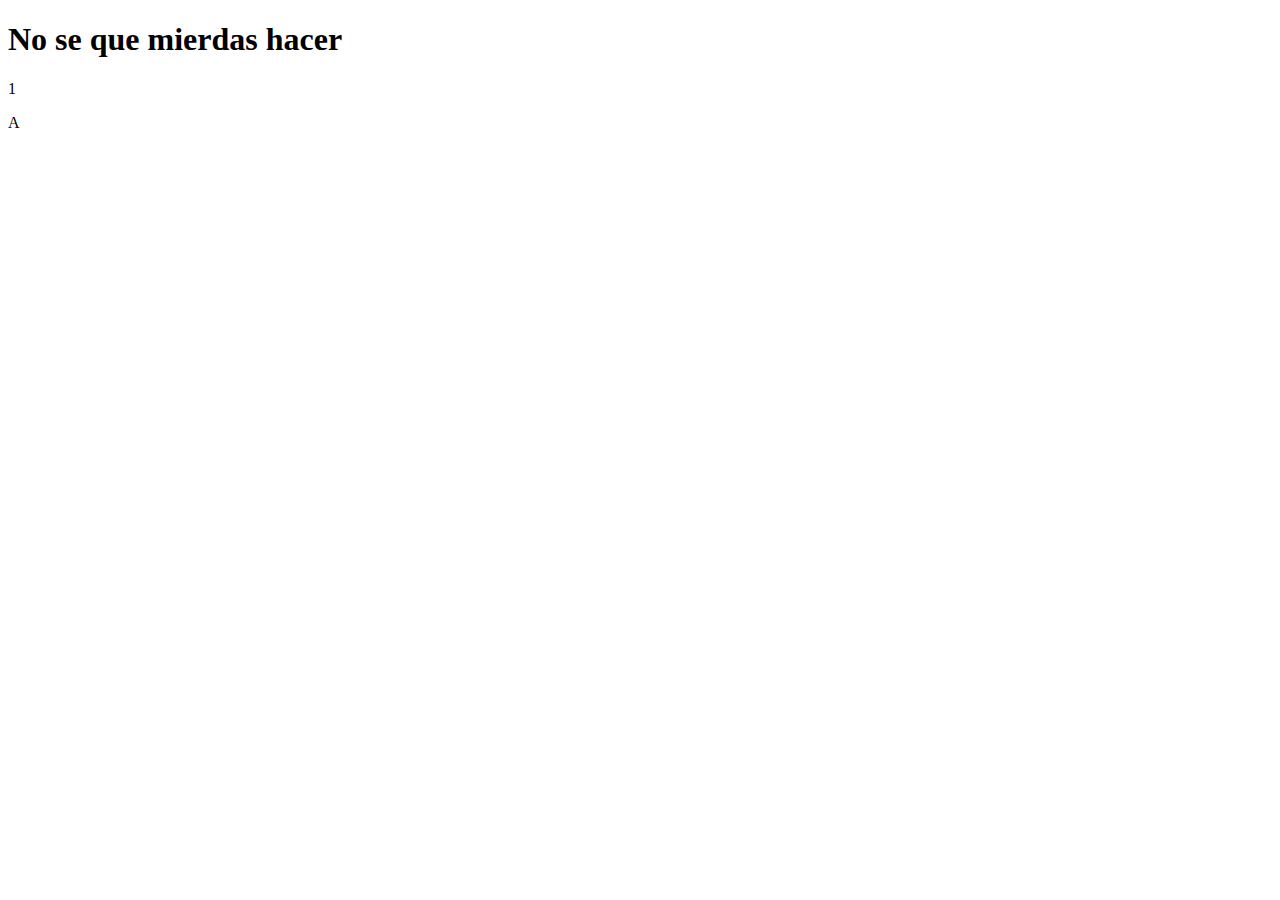
==== index.html @ 81aa06e8 "Update index.html" ====
<!DOCTYPE html>
<html lang="en">
<head>
    <meta charset="UTF-8">
    <meta http-equiv="X-UA-Compatible" content="IE=edge">
    <meta name="viewport" content="width=device-width, initial-scale=1.0">
    <title>Document</title>
</head>
<body>
    <h1>No se que mierdas hacer</h1>
    <li>1</li>
    <p>A<p>
</body>
</html>
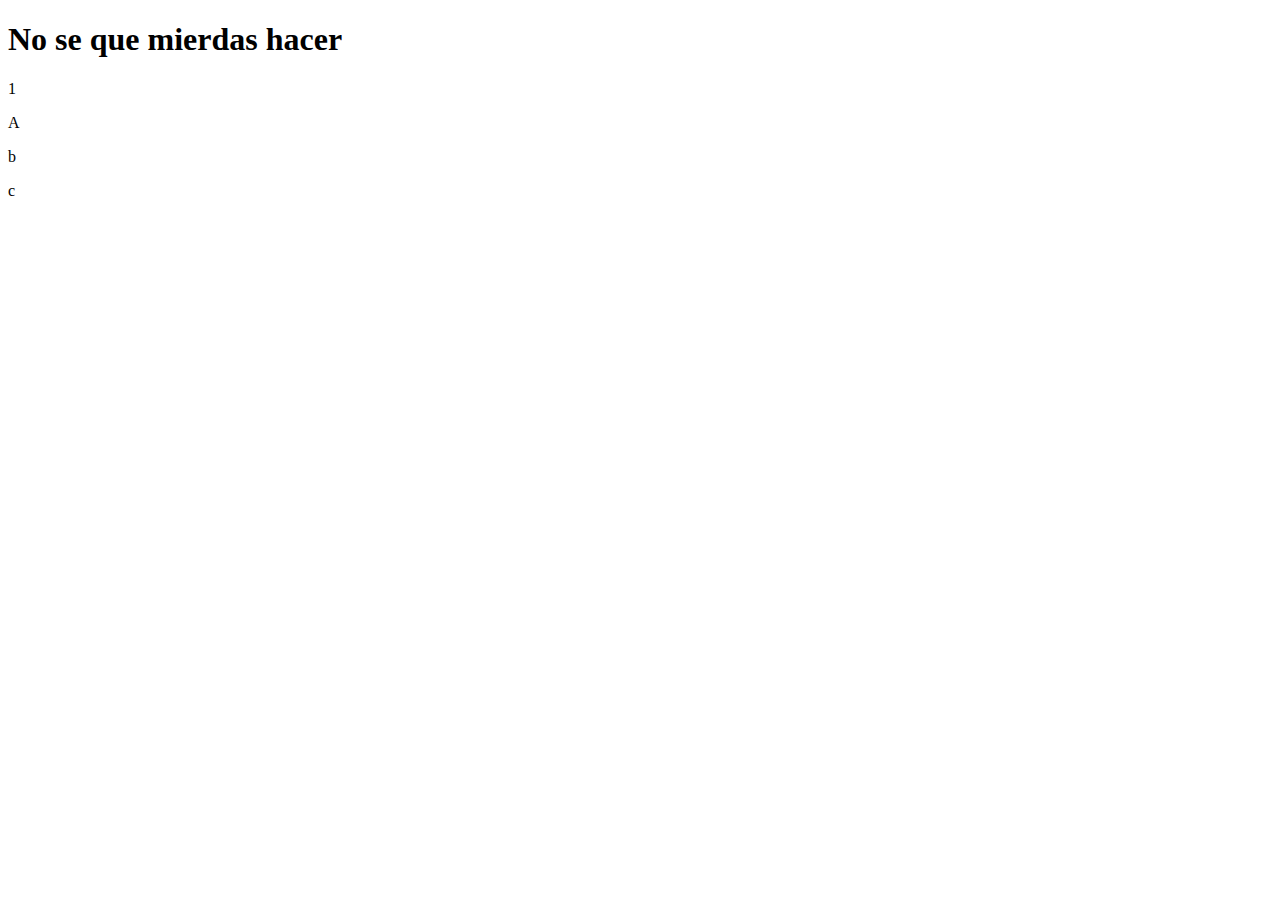
==== commit ea1ab02f: "ok" ====
--- a/index.html
+++ b/index.html
@@ -10,5 +10,7 @@
     <h1>No se que mierdas hacer</h1>
     <li>1</li>
     <p>A<p>
+        <p>b</p>
+        <p>c</p>
 </body>
 </html>
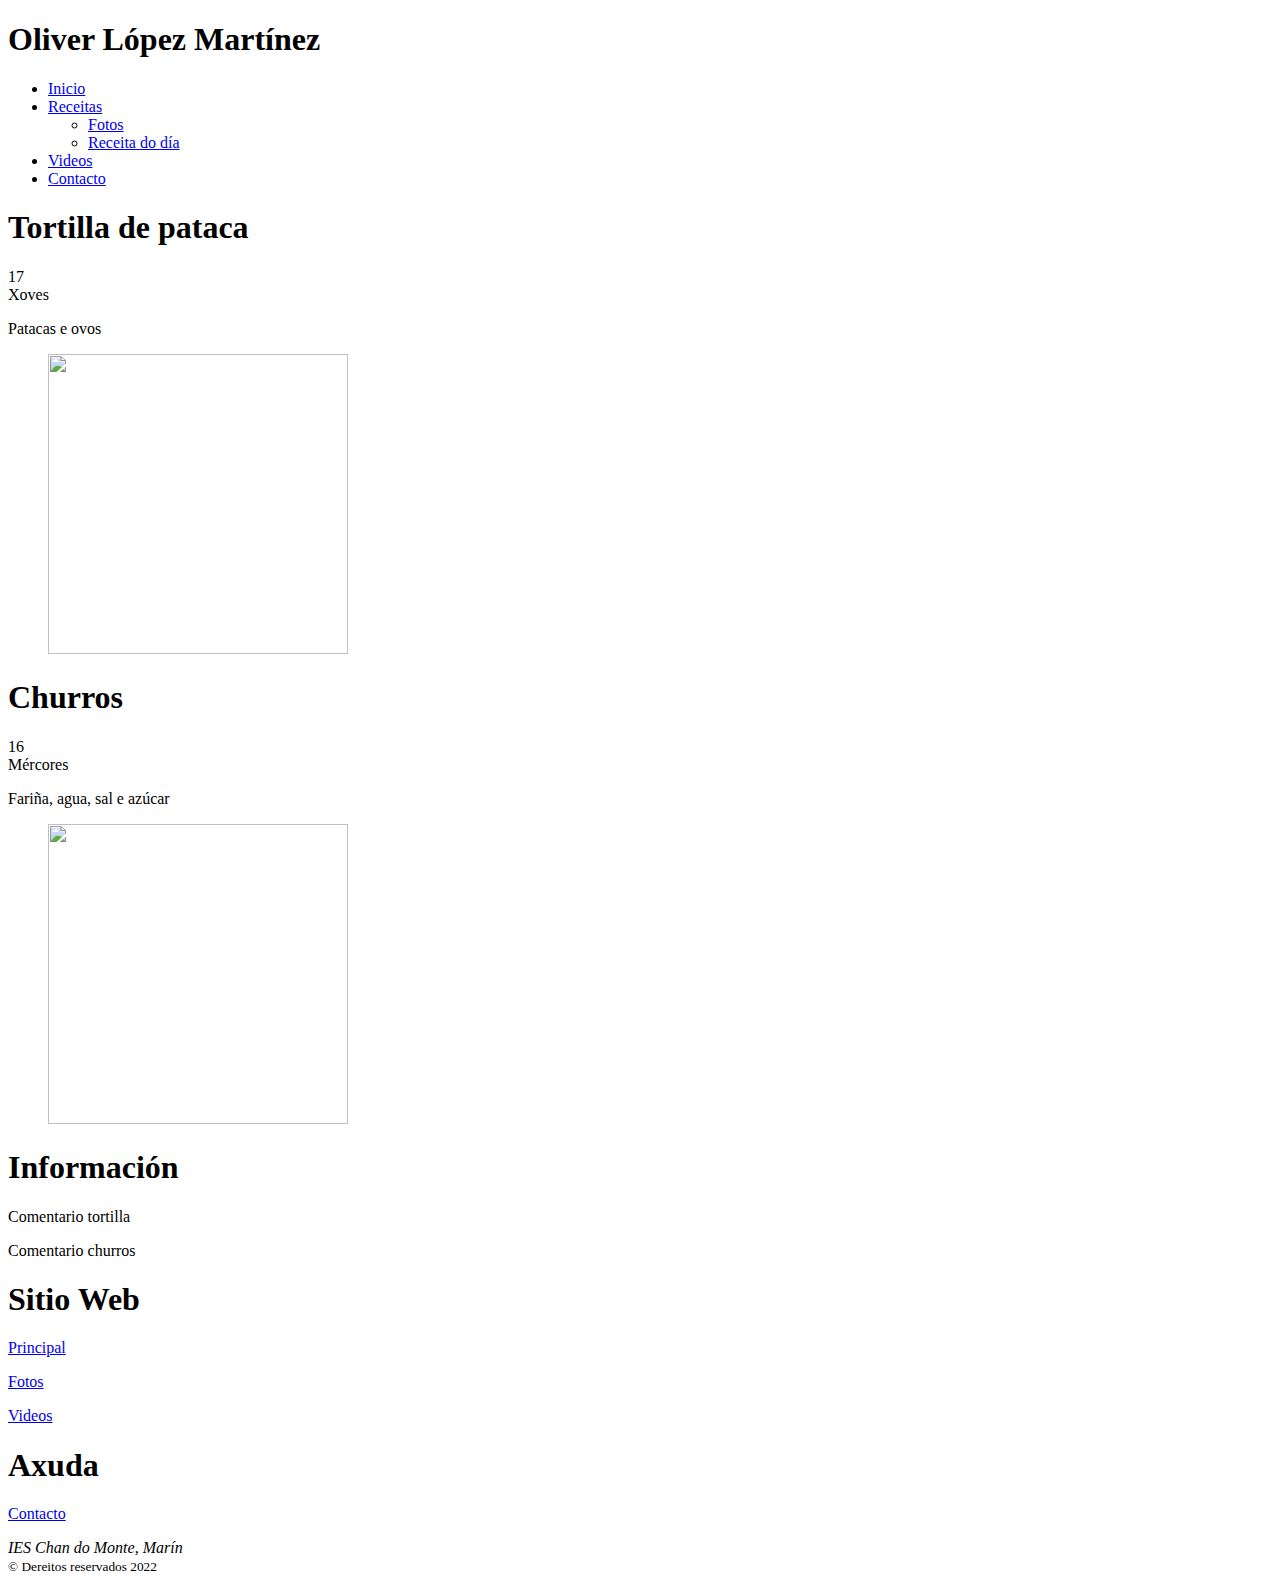
==== commit 470d2006: "nuevo" ====
--- a/index.html
+++ b/index.html
@@ -1,16 +1,92 @@
 <!DOCTYPE html>
-<html lang="en">
-<head>
-    <meta charset="UTF-8">
-    <meta http-equiv="X-UA-Compatible" content="IE=edge">
-    <meta name="viewport" content="width=device-width, initial-scale=1.0">
-    <title>Document</title>
-</head>
-<body>
-    <h1>No se que mierdas hacer</h1>
-    <li>1</li>
-    <p>A<p>
-        <p>b</p>
-        <p>c</p>
-</body>
-</html>
+<html lang="es">
+    <head>
+        <link rel="stylesheet" type="text/css" href="estilos/principal.css">
+        <title>Exame AWEB 22/23 Oliver</title>
+        
+        <meta charset="utf-8">
+        <meta name="description" content="Este e un documneto HTML5">
+        <meta name="keywords" content="Exmae, AWEB">
+        
+    </head>
+    <body>
+        <header id="cabeceralogo">
+            <div>
+                <h1>Oliver López Martínez</h1>
+            </div>
+           
+        </header>
+        <nav id="menuprincipal">
+            <div>
+                <ul id="listamenu">
+                    <li><a href="index.html">Inicio</a></li>
+                    <li><a href="recetas.html">Receitas</a>
+                        <ul>
+                            <li><a href="fotos.html">Fotos</a></li>
+                            <li><a href="ReceitaDoDia.html">Receita do día</a></li>
+                            
+                        </ul>
+                    </li>
+                    <li><a href="videos.html">Videos</a></li>
+                    <li><a href="contacto.html">Contacto</a></li>
+                </ul>
+            </div>
+        </nav>
+        <main>
+            <div>
+                <section id="articulosprincipales">
+                    <article>
+                        <h1>Tortilla de pataca </h1>
+                        <time datetime="2022-11-17" pubdate>
+                            <div class="numerodia">17</div>
+                            <div class="nombredia">Xoves</div>
+                        </time>
+                        <p>Patacas e ovos</p>
+                        <figure>
+                            <img src="imaxes/tortillapataca.jpg"  width="300" height="300">
+                        </figure>
+                    </article>
+                    <article> 
+                        <h1> Churros </h1>
+                        <time datetime="2022-12-16" pubdate>
+                            <div class="numerodia">16</div>
+                            <div class="nombredia">Mércores</div>
+                        </time>
+                        <p>Fariña, agua, sal e azúcar</p>
+                        <figure>
+                            <img src="imaxes/chocochurros.jpg"  width="300" height="300" >
+                            
+                        
+                            
+                        </figure>
+                    </article>
+                </section>
+                <aside id="infoadicional">
+                    <h1>Información </h1>
+                    <p>Comentario tortilla</p>
+                    <p>Comentario churros</p>
+                </aside>
+                <div class="recuperar"></div>
+            </div>
+        </main>
+        <footer id="pielogo">
+            <div>
+                <section class="seccionpie">
+                    <h1>Sitio Web</h1>
+                    <p><a href="index.html">Principal</a></p>
+                    <p><a href="fotos.html">Fotos</a></p>
+                    <p><a href="videos.html">Videos</a></p>
+                </section>
+                <section class="seccionpie">
+                    <h1>Axuda</h1>
+                    <p><a href="contacto.html">Contacto</a></p>
+                </section>
+                <section class="seccionpie">
+                    <address>IES Chan do Monte, Marín</address>
+                    <small>&copy; Dereitos reservados 2022</small>
+                </section>
+                <div class="recuperar"></div>
+            </div>
+        </footer>
+    </body>
+</html>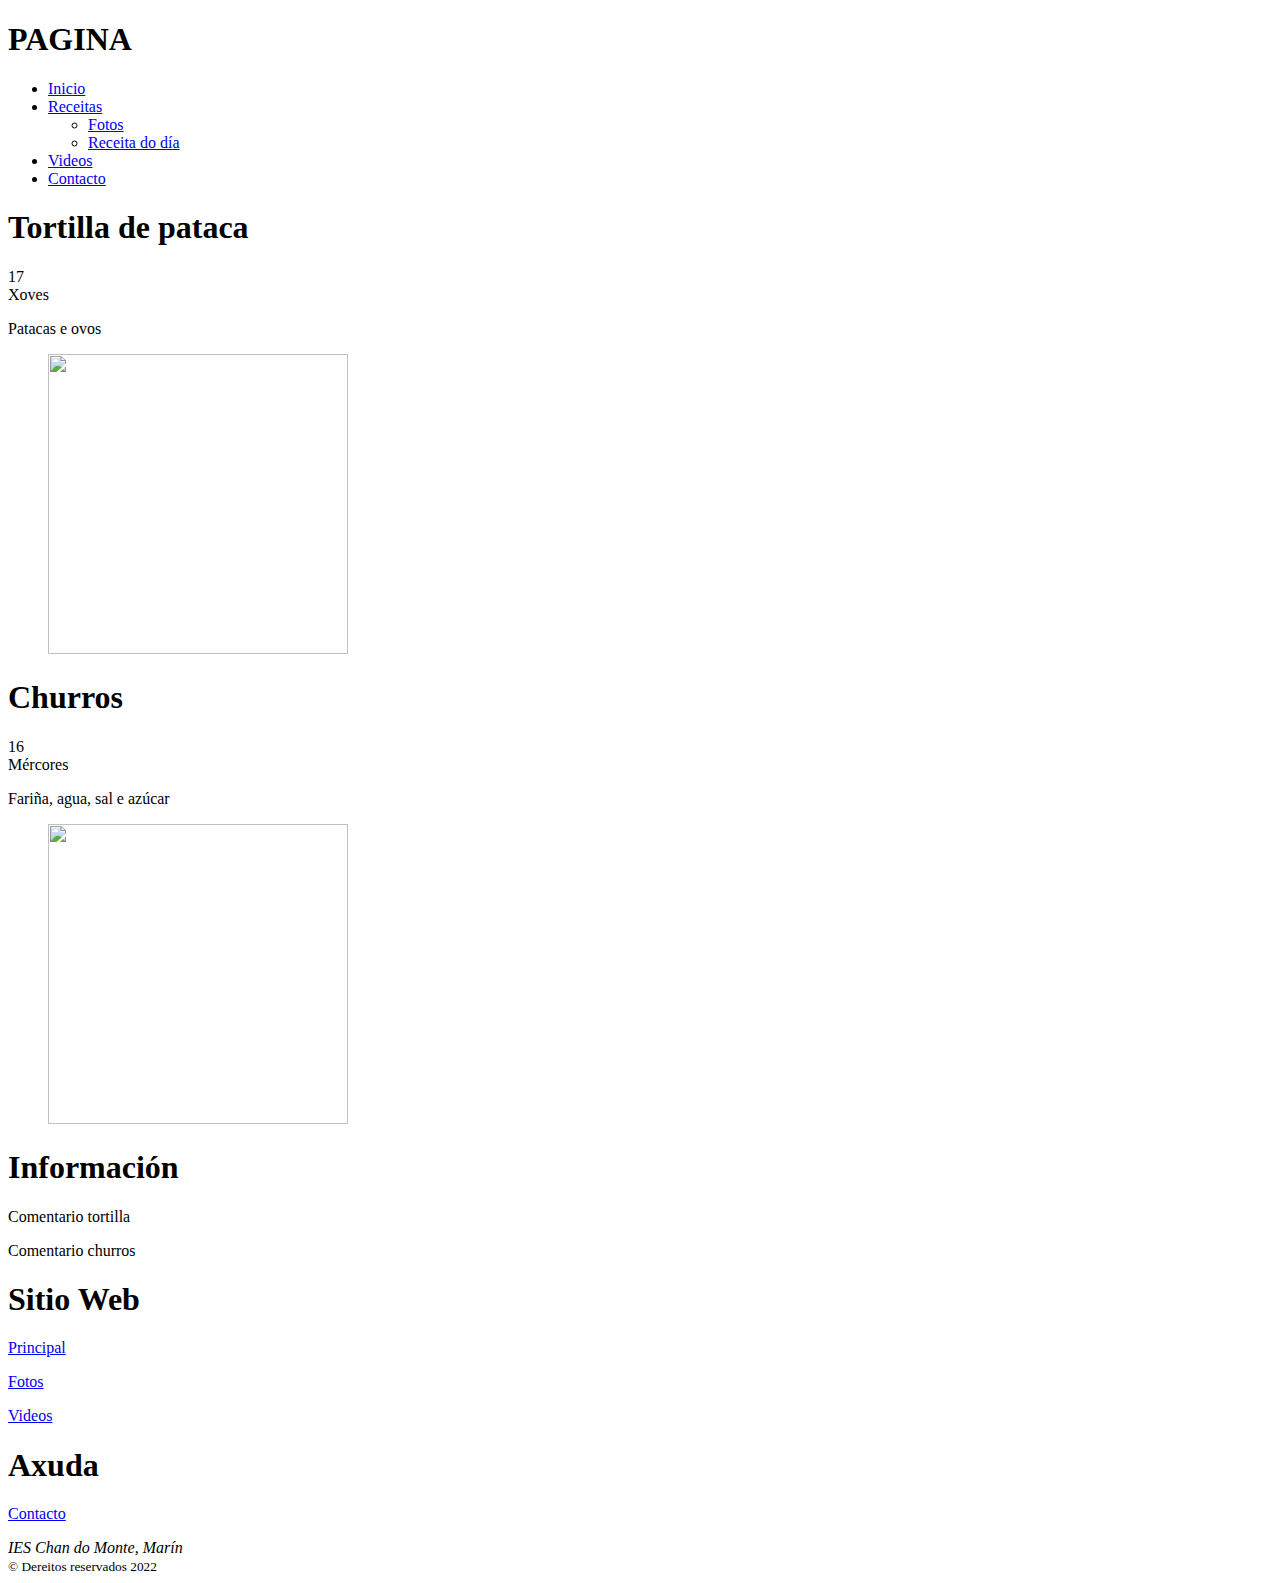
==== commit 09af74d5: "SI" ====
--- a/index.html
+++ b/index.html
@@ -12,7 +12,7 @@
     <body>
         <header id="cabeceralogo">
             <div>
-                <h1>Oliver López Martínez</h1>
+                <h1>PAGINA</h1>
             </div>
            
         </header>
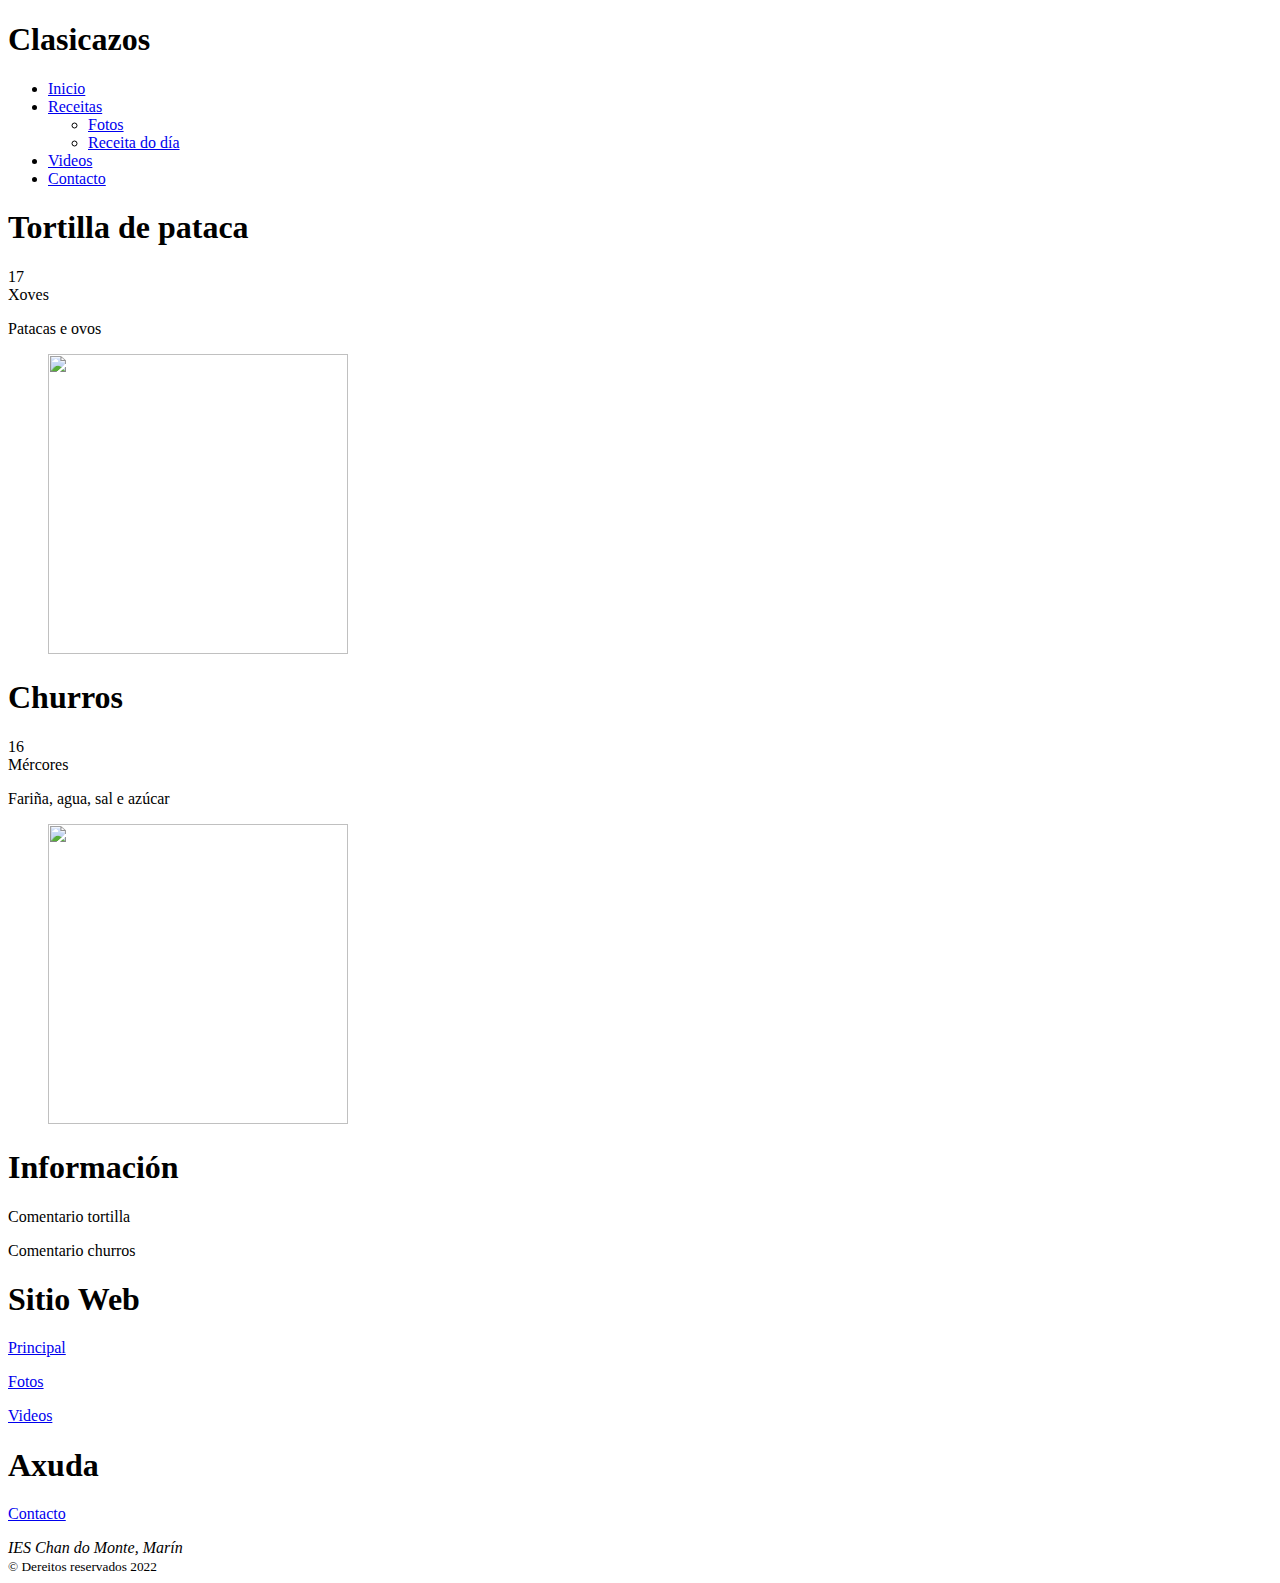
==== commit 89c9b872: "si" ====
--- a/index.html
+++ b/index.html
@@ -12,7 +12,7 @@
     <body>
         <header id="cabeceralogo">
             <div>
-                <h1>PAGINA</h1>
+                <h1>Clasicazos</h1>
             </div>
            
         </header>
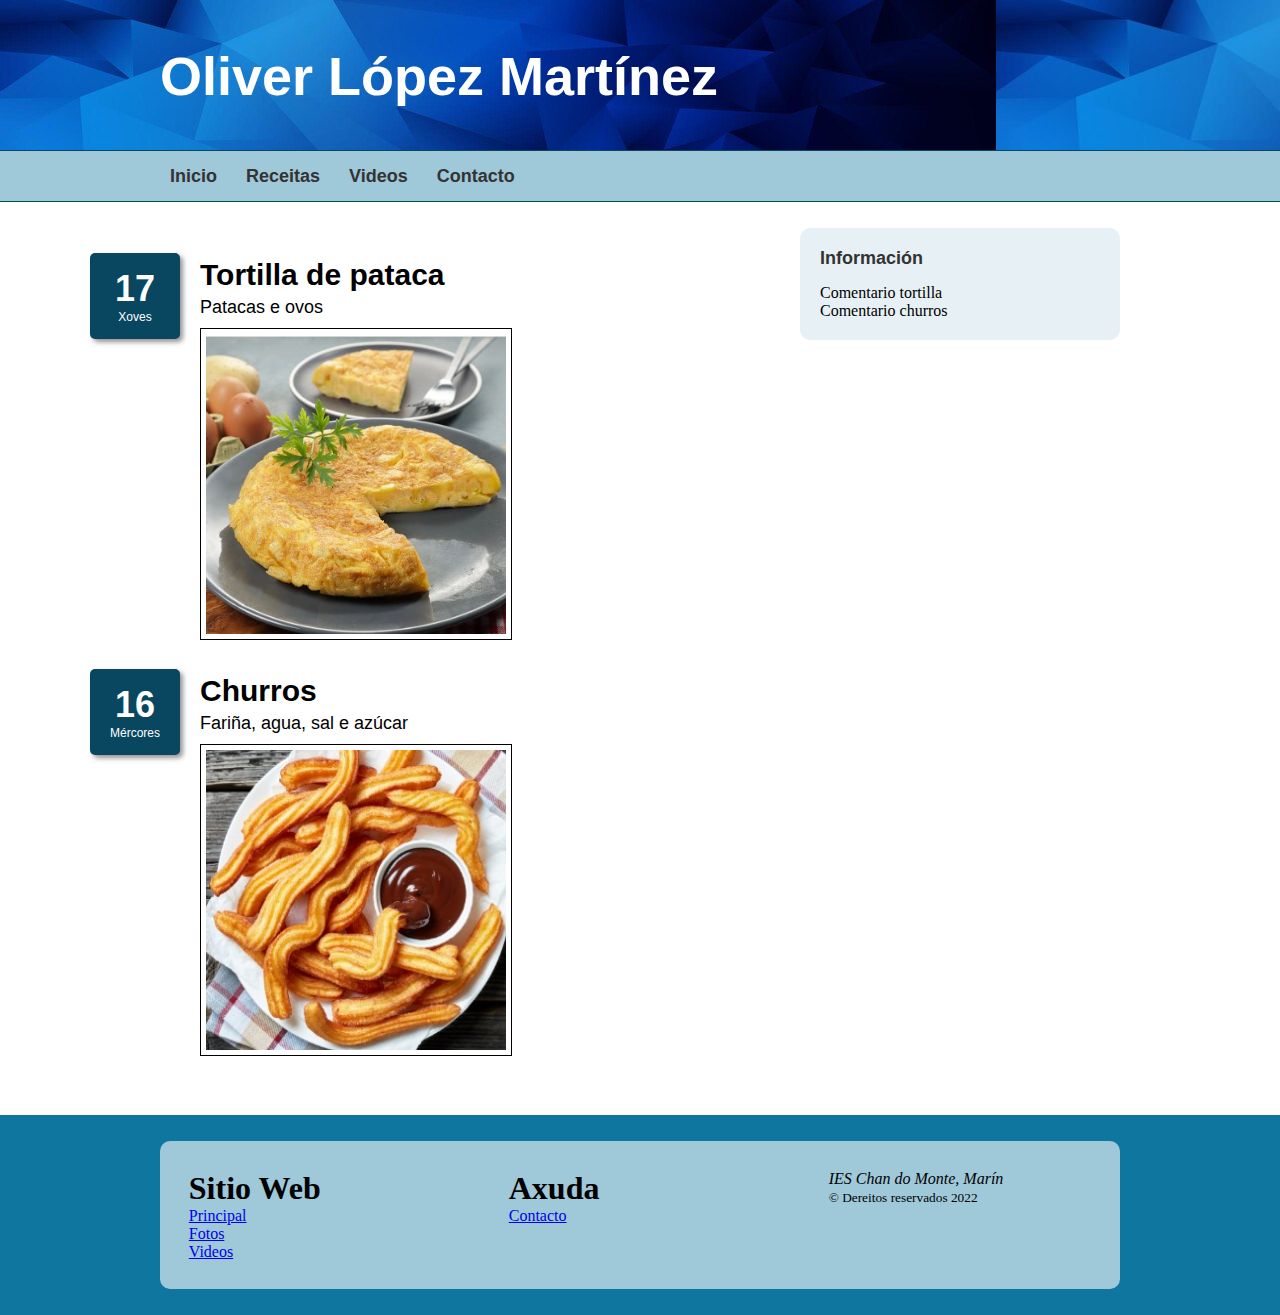
==== commit 221ad696: "dios santo" ====
--- a/index.html
+++ b/index.html
@@ -12,7 +12,7 @@
     <body>
         <header id="cabeceralogo">
             <div>
-                <h1>Clasicazos</h1>
+                <h1>Oliver López Martínez</h1>
             </div>
            
         </header>
--- a/estilos/principal.css
+++ b/estilos/principal.css
@@ -0,0 +1,171 @@
+* {
+    margin: 0px;
+    padding: 0px;
+}
+#cabeceralogo {
+    justify-content: center;	
+    width: 96%;
+    height: 150px;
+    padding: 0% 2%;
+    background-color: #0F76A0;
+    background-image: url("../imaxes/fondoazul.jpg");
+}
+#cabeceralogo > div {
+    width: 960px;
+    margin: 0px auto;
+    padding-top: 45px;  
+}
+#cabeceralogo h1 {
+    font: bold 54px Arial, sans-serif;
+    color: #FFFFFF;
+}
+#menuprincipal {
+    width: 96%;
+    height: 50px;
+    padding: 0% 2%;
+    background-color: #9FC8D9;
+    border-top: 1px solid #094660;
+    border-bottom: 1px solid #094660;
+}
+#menuprincipal > div {
+    width: 960px;
+    margin: 0px auto;
+}
+#menuprincipal li {
+    display: inline-block;
+    height: 35px;
+    padding: 15px 10px 0px 10px;
+    margin-right: 5px;
+}
+#menuprincipal li:hover {
+ background-color: #6FACC6;
+}
+#menuprincipal a {
+    font: bold 18px Arial, sans-serif;
+    color: #333333;
+    text-decoration: none;
+}
+#listamenu > li {
+    position: relative;
+    display: inline-block;
+    height: 35px;
+    padding: 15px 10px 0px 10px;
+    margin-right: 5px;
+}
+#listamenu li > ul {
+    display: none;
+    position: absolute;
+    top: 50px;
+    left: 0px;
+    background-color: #9FC8D9;
+    box-shadow: 3px 3px 5px rgba(100, 100, 100, 0.7);
+    border-radius: 0px 0px 5px 5px;
+    list-style: none;
+    z-index: 1000;
+}
+#listamenu li > ul > li {
+    width: 120px;
+    height: 35px;
+    padding-top: 15px;
+    padding-left: 10px;
+}
+#listamenu li:hover ul {
+    display: block;
+}
+#listamenu a {
+    font: bold 18px Arial, sans-serif;
+    color: #333333;
+    text-decoration: none;
+}
+#menuprincipal li:hover {
+    background-color: #6FACC6;
+}
+
+main {
+    width: 96%;
+    padding: 2%;
+    /*background-image: url("../imaxes/fondoazul.jpg"); apartado_f*/ 
+}
+main > div {
+    width: 960px;
+    margin: 0px auto;
+}
+#articulosprincipales {
+    float: left;
+    width: 620px;
+    padding-top: 30px;
+    background-color: #FFFFFF;
+    border-radius: 10px;
+    
+}
+#infoadicional {
+    float: right;
+    width: 280px;
+    padding: 20px;
+    background-color: #E7F1F5;
+    border-radius: 10px;
+}
+#infoadicional h1 {
+    font: bold 18px Arial, sans-serif;
+    color: #333333;
+    margin-bottom: 15px;
+}
+.recuperar {
+    clear: both;
+}
+article {
+    position: relative;
+    padding: 0px 40px 20px 40px;
+}
+article time {
+    display: block;
+    position: absolute;
+    top: -5px;
+    left: -70px;
+    width: 80px;
+    padding: 15px 5px;
+    background-color: #094660;
+    box-shadow: 3px 3px 5px rgba(100, 100, 100, 0.7);
+    border-radius: 5px;
+}
+.numerodia {
+    font: bold 36px Verdana, sans-serif;
+    color: #FFFFFF;
+    text-align: center;
+}
+.nombredia {
+    font: 12px Verdana, sans-serif;
+    color: #FFFFFF;
+    text-align: center;
+}
+article h1 {
+    margin-bottom: 5px;
+    font: bold 30px Georgia, sans-serif;
+}
+article p {
+    font: 18px Georgia, sans-serif;
+}
+figure {
+    margin: 10px 0px;
+}
+figure img {
+    padding: 5px;
+    border: 1px solid;
+}
+#pielogo {
+    width: 96%;
+    padding: 2%;
+    background-color: #0F76A0;
+}
+#pielogo > div {
+    width: 960px;
+    margin: 0px auto;
+    background-color: #9FC8D9;
+    border-radius: 10px;
+}
+
+.seccionpie {
+    float: left;
+    width: 27.33%;
+    padding: 3%;
+}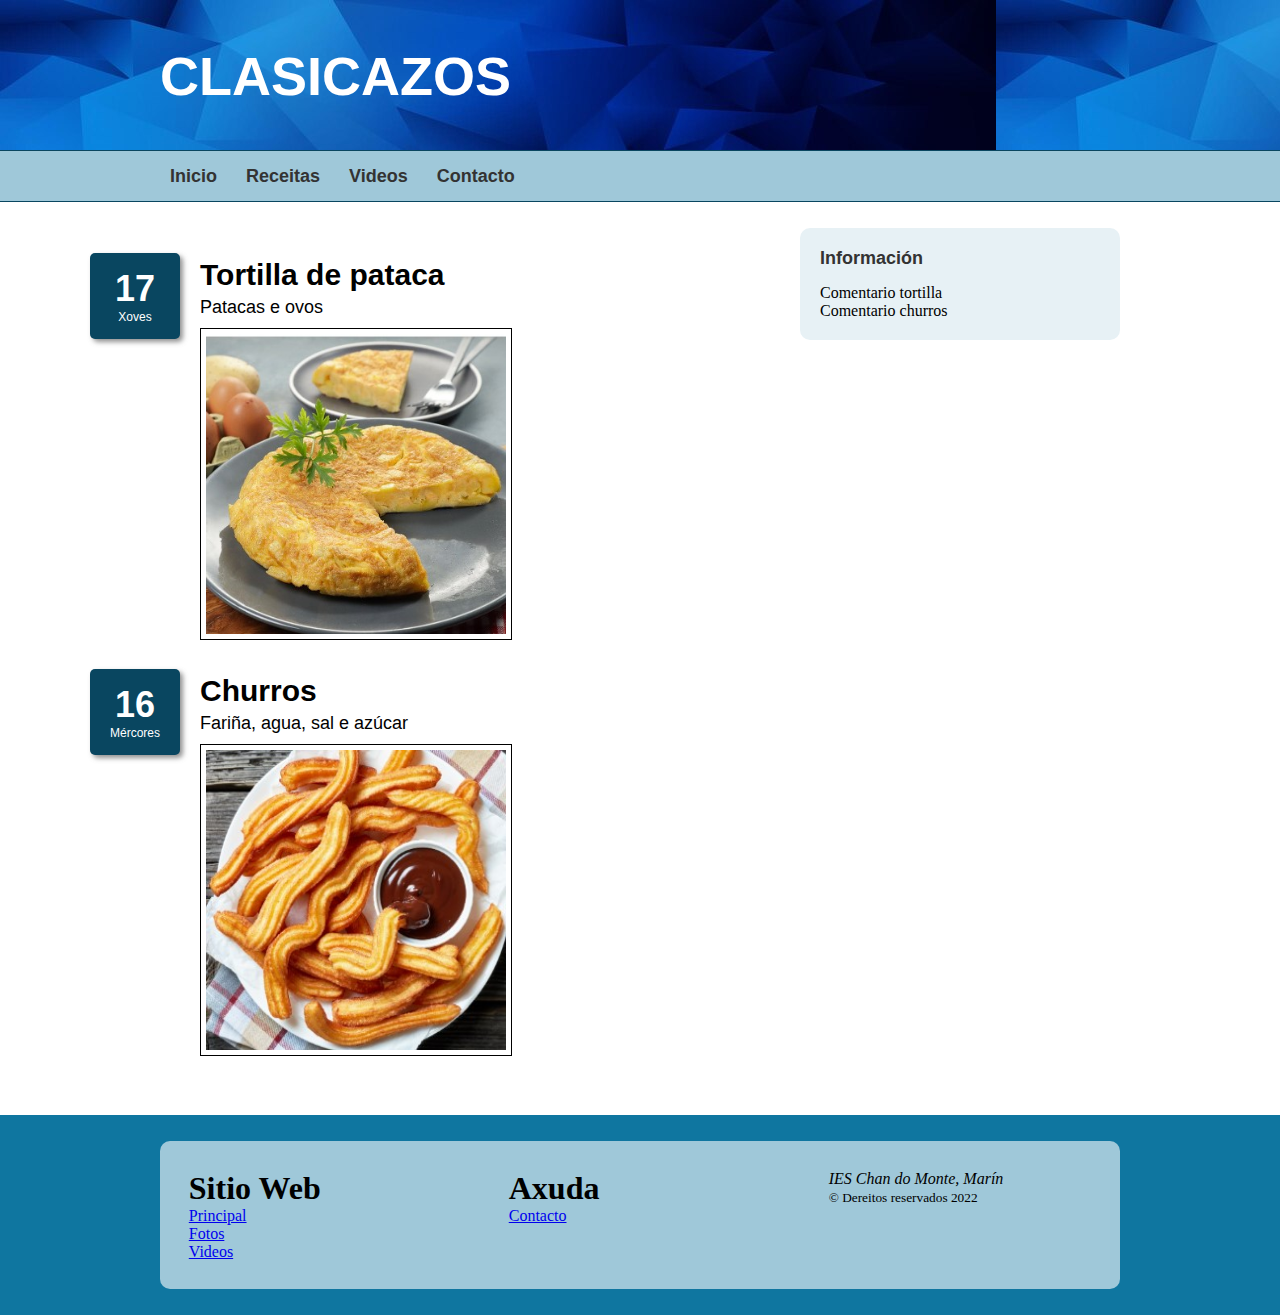
==== commit 631e1c9c: "HOy" ====
--- a/index.html
+++ b/index.html
@@ -12,7 +12,7 @@
     <body>
         <header id="cabeceralogo">
             <div>
-                <h1>Oliver López Martínez</h1>
+                <h1>CLASICAZOS</h1>
             </div>
            
         </header>
@@ -20,7 +20,7 @@
             <div>
                 <ul id="listamenu">
                     <li><a href="index.html">Inicio</a></li>
-                    <li><a href="recetas.html">Receitas</a>
+                    <li><a href="CADILLAC.css">Receitas</a>
                         <ul>
                             <li><a href="fotos.html">Fotos</a></li>
                             <li><a href="ReceitaDoDia.html">Receita do día</a></li>
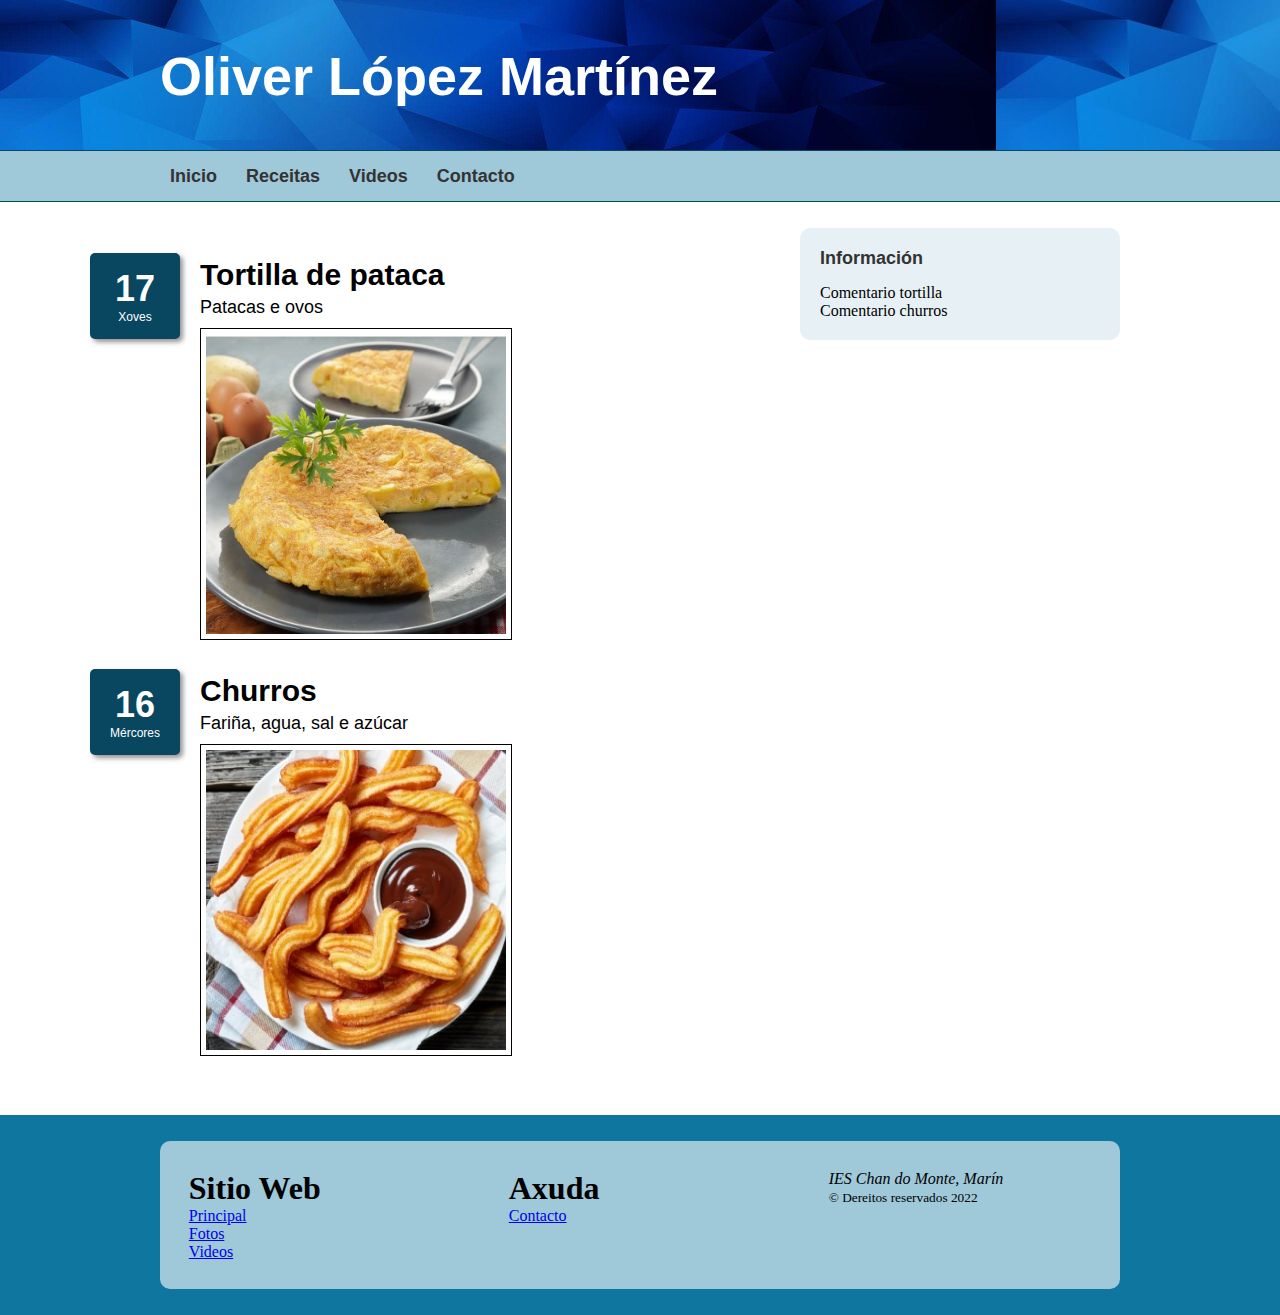
==== commit 2706ddd2: "joder mahco" ====
--- a/index.html
+++ b/index.html
@@ -12,7 +12,7 @@
     <body>
         <header id="cabeceralogo">
             <div>
-                <h1>CLASICAZOS</h1>
+                <h1>Oliver López Martínez</h1>
             </div>
            
         </header>
@@ -20,7 +20,7 @@
             <div>
                 <ul id="listamenu">
                     <li><a href="index.html">Inicio</a></li>
-                    <li><a href="CADILLAC.css">Receitas</a>
+                    <li><a href="recetas.html">Receitas</a>
                         <ul>
                             <li><a href="fotos.html">Fotos</a></li>
                             <li><a href="ReceitaDoDia.html">Receita do día</a></li>
